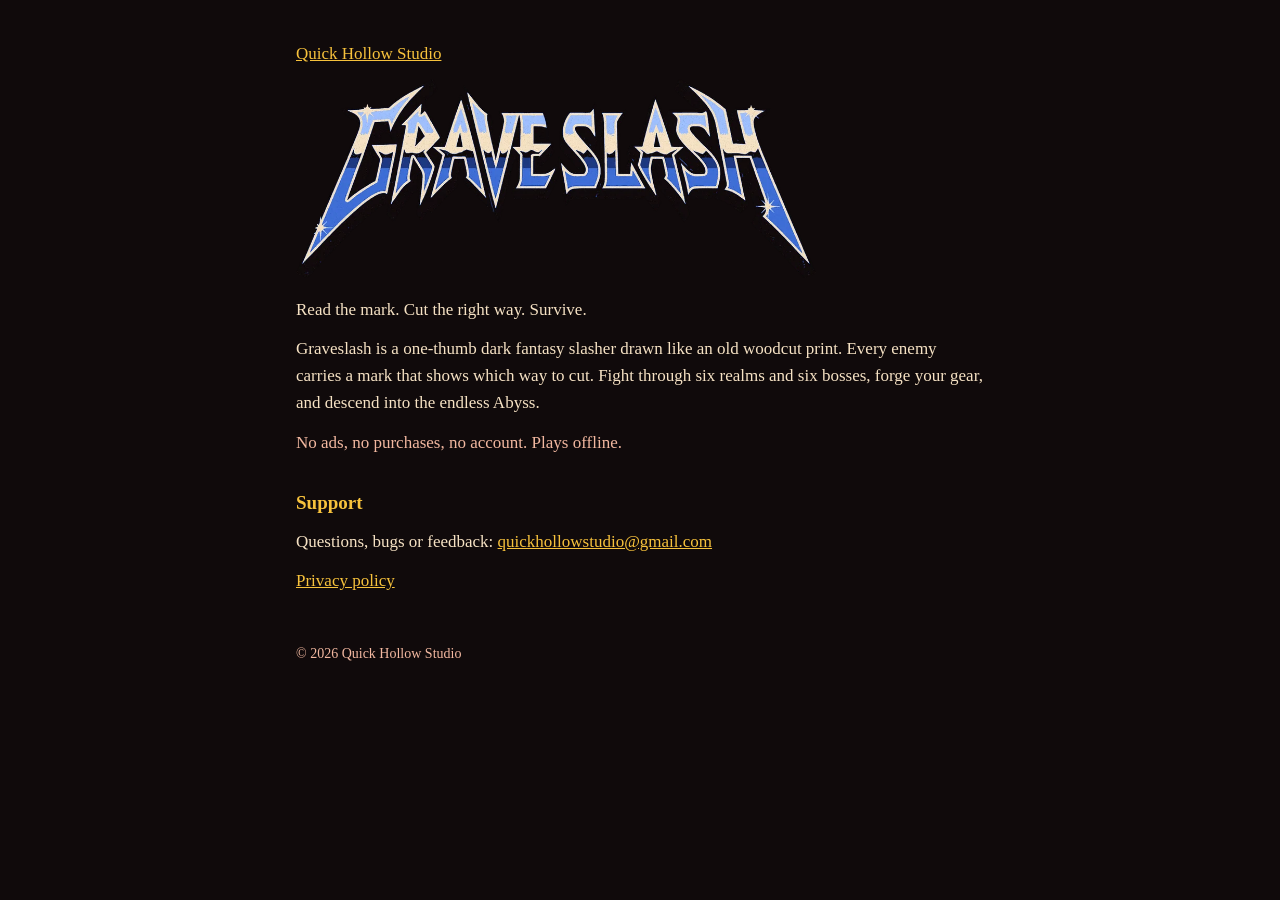
==== graveslash/index.html @ b03fae68 "Studio site with Graveslash page and privacy policy Co-Authored-By: Claude Opus 5.5 <noreply@anthrop" ====
<!doctype html>
<html lang="en">
<head>
<meta charset="utf-8">
<meta name="viewport" content="width=device-width,initial-scale=1">
<title>Graveslash</title>
<meta name="description" content="Graveslash: a one-thumb dark fantasy slasher drawn like an old woodcut print.">
<link rel="stylesheet" href="../style.css">
</head>
<body>
<p class="muted"><a href="../">Quick Hollow Studio</a></p>
<img class="logo" src="logo.png" alt="Graveslash">
<p>Read the mark. Cut the right way. Survive.</p>
<p>Graveslash is a one-thumb dark fantasy slasher drawn like an old woodcut print. Every enemy carries a mark that shows which way to cut. Fight through six realms and six bosses, forge your gear, and descend into the endless Abyss.</p>
<p class="muted">No ads, no purchases, no account. Plays offline.</p>

<h2>Support</h2>
<p>Questions, bugs or feedback: <a href="mailto:quickhollowstudio@gmail.com">quickhollowstudio@gmail.com</a></p>
<div class="links"><a href="privacy.html">Privacy policy</a></div>

<footer>© 2026 Quick Hollow Studio</footer>
</body>
</html>
---- style.css ----
:root{--black:#100a0b;--card:#1b1112;--line:#4a2d28;--peach:#f2b8a0;--cream:#f6e2c4;--red:#e8321e;--gold:#f7c23c}
*{box-sizing:border-box}
html,body{background:var(--black);color:var(--cream);margin:0}
body{font:17px/1.6 Georgia,serif;padding:40px 16px 72px;max-width:720px;margin:0 auto}
h1{font-size:34px;line-height:1.1;margin:0 0 6px;color:var(--cream)}
h2{color:var(--gold);font-size:19px;margin:32px 0 10px}
p{margin:0 0 12px}.muted{color:var(--peach)}
a{color:var(--gold)}
.game{display:flex;gap:16px;align-items:center;background:var(--card);border:2px solid var(--line);padding:14px;text-decoration:none;color:var(--cream)}
.game img{width:84px;height:84px;border-radius:18px;flex:none}
.game b{display:block;font-size:20px;color:var(--cream)}.game span{color:var(--peach);font-size:15px}
.logo{width:100%;max-width:520px;display:block;margin:0 0 18px}
.links{display:flex;flex-wrap:wrap;gap:10px 20px;margin-top:8px}
footer{margin-top:48px;color:var(--peach);font-size:14px}
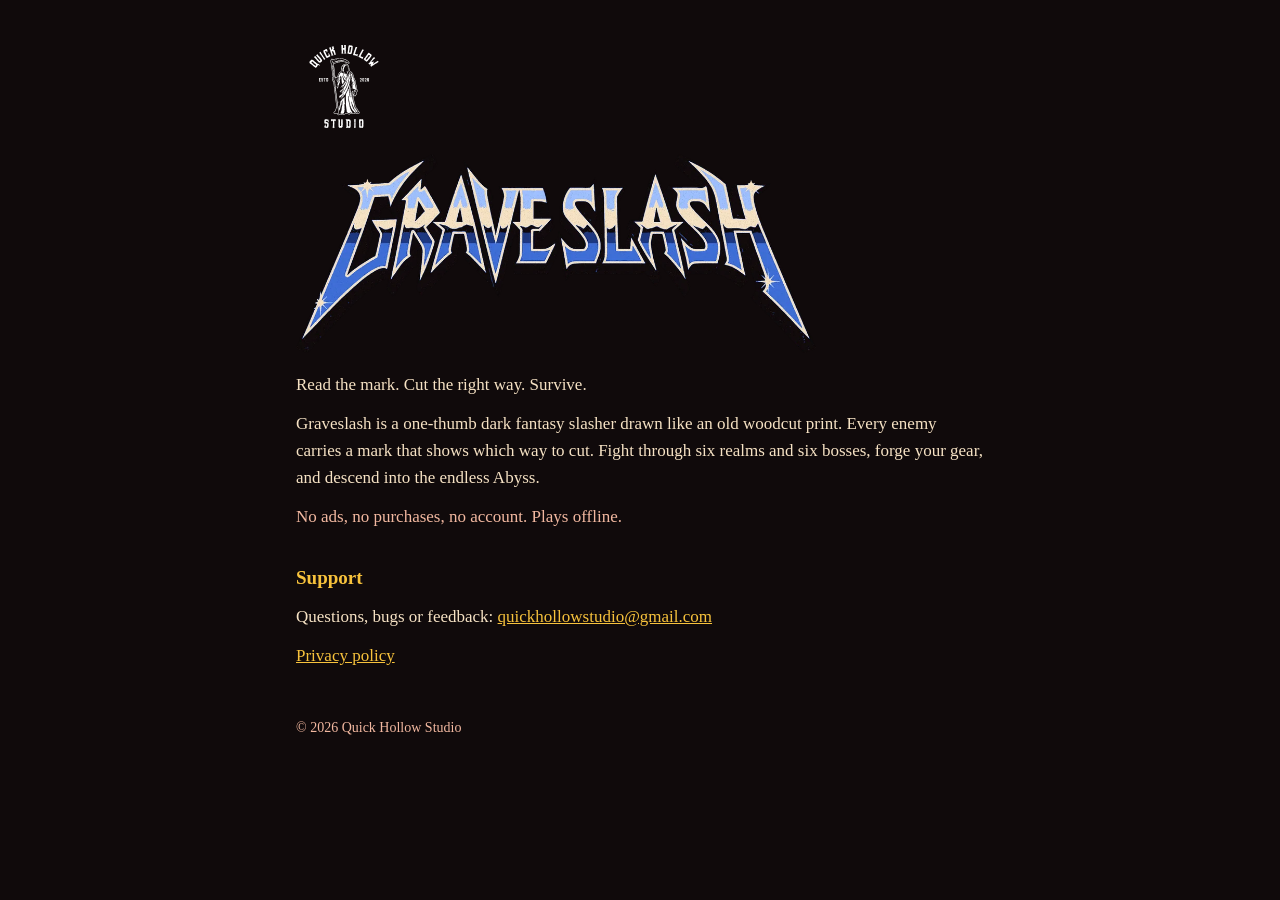
==== commit 33ae4141: "Add the Quick Hollow Studio logo to the site Co-Authored-By: Claude Opus 5.5 <noreply@anthropic.com>" ====
--- a/graveslash/index.html
+++ b/graveslash/index.html
@@ -8,7 +8,7 @@
 <link rel="stylesheet" href="../style.css">
 </head>
 <body>
-<p class="muted"><a href="../">Quick Hollow Studio</a></p>
+<a class="mark" href="../"><img src="../brand/logo-white.svg" alt="Quick Hollow Studio"></a>
 <img class="logo" src="logo.png" alt="Graveslash">
 <p>Read the mark. Cut the right way. Survive.</p>
 <p>Graveslash is a one-thumb dark fantasy slasher drawn like an old woodcut print. Every enemy carries a mark that shows which way to cut. Fight through six realms and six bosses, forge your gear, and descend into the endless Abyss.</p>
--- a/style.css
+++ b/style.css
@@ -12,3 +12,6 @@
 .logo{width:100%;max-width:520px;display:block;margin:0 0 18px}
 .links{display:flex;flex-wrap:wrap;gap:10px 20px;margin-top:8px}
 footer{margin-top:48px;color:var(--peach);font-size:14px}
+.brand{margin:0 0 4px}.brand img{display:block;width:min(340px,80%);margin:0 auto}
+.tag{text-align:center;margin-bottom:8px}
+.mark img{display:block;width:96px;margin:0 0 18px}
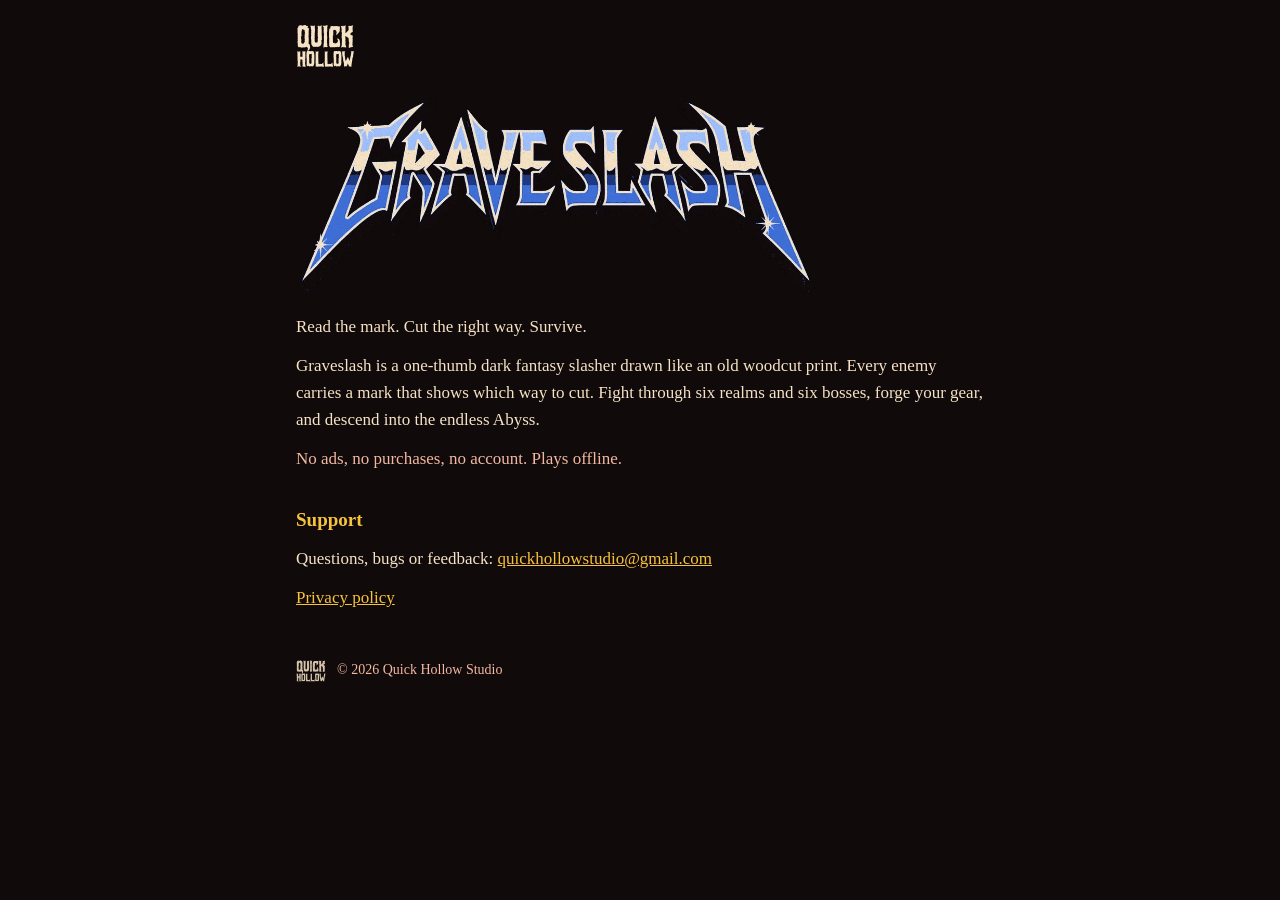
==== commit 40953653: "Simplified Quick Hollow wordmark: site header, footer, browser icon and PNG exports Co-Authored-By: " ====
--- a/graveslash/index.html
+++ b/graveslash/index.html
@@ -4,11 +4,12 @@
 <meta charset="utf-8">
 <meta name="viewport" content="width=device-width,initial-scale=1">
 <title>Graveslash</title>
+<link rel="icon" href="../brand/icon.svg">
 <meta name="description" content="Graveslash: a one-thumb dark fantasy slasher drawn like an old woodcut print.">
 <link rel="stylesheet" href="../style.css">
 </head>
 <body>
-<a class="mark" href="../"><img src="../brand/logo-white.svg" alt="Quick Hollow Studio"></a>
+<header class="top"><a href="../"><img src="../brand/wordmark-cream.svg" alt="Quick Hollow"></a></header>
 <img class="logo" src="logo.png" alt="Graveslash">
 <p>Read the mark. Cut the right way. Survive.</p>
 <p>Graveslash is a one-thumb dark fantasy slasher drawn like an old woodcut print. Every enemy carries a mark that shows which way to cut. Fight through six realms and six bosses, forge your gear, and descend into the endless Abyss.</p>
@@ -18,6 +19,6 @@
 <p>Questions, bugs or feedback: <a href="mailto:quickhollowstudio@gmail.com">quickhollowstudio@gmail.com</a></p>
 <div class="links"><a href="privacy.html">Privacy policy</a></div>
 
-<footer>© 2026 Quick Hollow Studio</footer>
+<footer><img class="foot" src="../brand/wordmark-cream.svg" alt=""> © 2026 Quick Hollow Studio</footer>
 </body>
 </html>
--- a/style.css
+++ b/style.css
@@ -14,4 +14,5 @@
 footer{margin-top:48px;color:var(--peach);font-size:14px}
 .brand{margin:0 0 4px}.brand img{display:block;width:min(340px,80%);margin:0 auto}
 .tag{text-align:center;margin-bottom:8px}
-.mark img{display:block;width:96px;margin:0 0 18px}
+.top{margin:-16px 0 28px}.top img{display:block;height:44px;width:auto}
+footer .foot{height:22px;width:auto;vertical-align:middle;margin-right:8px;opacity:.85}
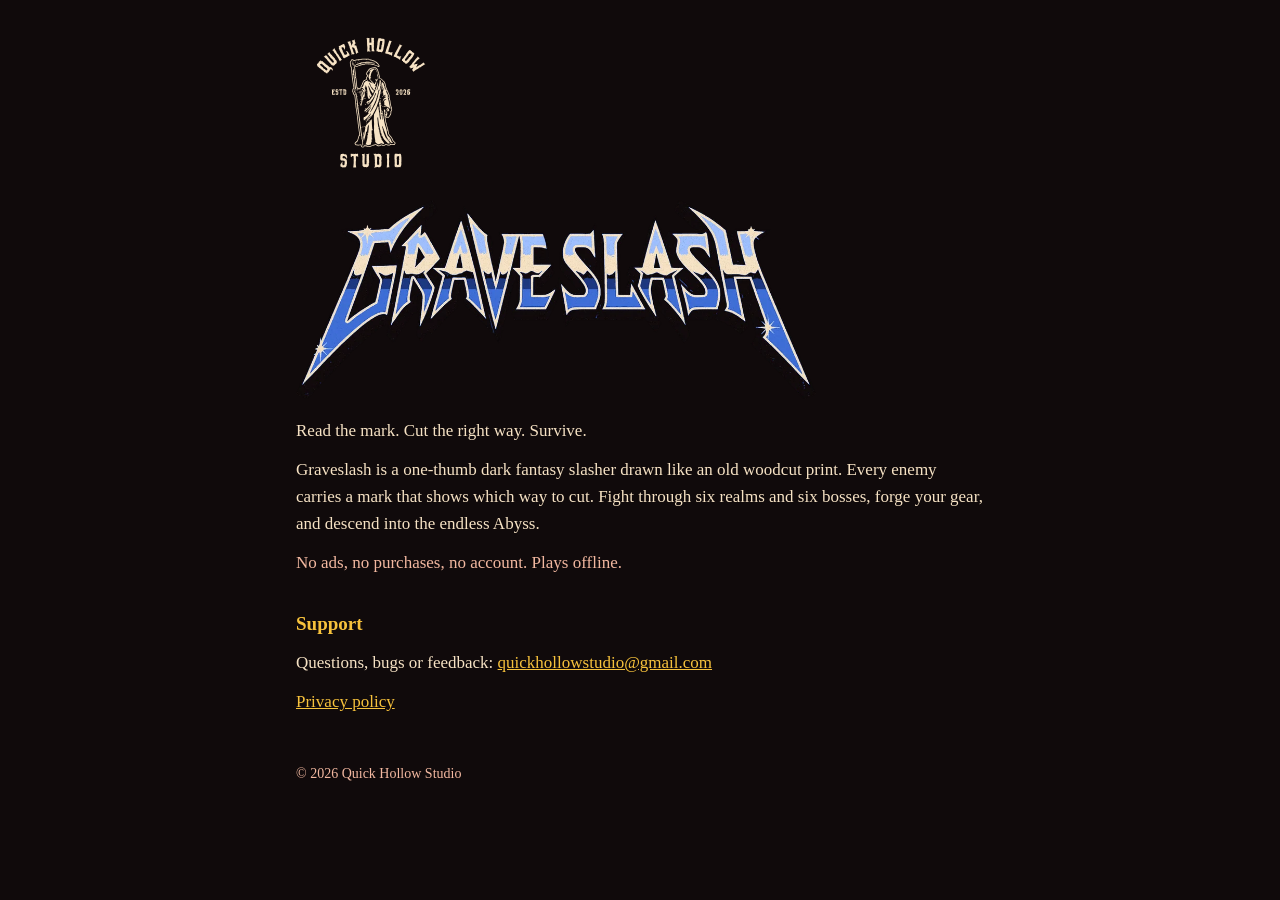
==== commit 0383a05a: "One logo per page: full cream logo on studio and game pages, wordmark only as the favicon Co-Authore" ====
--- a/graveslash/index.html
+++ b/graveslash/index.html
@@ -6,10 +6,10 @@
 <title>Graveslash</title>
 <link rel="icon" href="../brand/icon.svg">
 <meta name="description" content="Graveslash: a one-thumb dark fantasy slasher drawn like an old woodcut print.">
-<link rel="stylesheet" href="../style.css">
+<link rel="stylesheet" href="../style.css?v=3">
 </head>
 <body>
-<header class="top"><a href="../"><img src="../brand/wordmark-cream.svg" alt="Quick Hollow"></a></header>
+<a class="studio" href="../"><img src="../brand/logo-cream.svg" alt="Quick Hollow Studio"></a>
 <img class="logo" src="logo.png" alt="Graveslash">
 <p>Read the mark. Cut the right way. Survive.</p>
 <p>Graveslash is a one-thumb dark fantasy slasher drawn like an old woodcut print. Every enemy carries a mark that shows which way to cut. Fight through six realms and six bosses, forge your gear, and descend into the endless Abyss.</p>
@@ -19,6 +19,6 @@
 <p>Questions, bugs or feedback: <a href="mailto:quickhollowstudio@gmail.com">quickhollowstudio@gmail.com</a></p>
 <div class="links"><a href="privacy.html">Privacy policy</a></div>
 
-<footer><img class="foot" src="../brand/wordmark-cream.svg" alt=""> © 2026 Quick Hollow Studio</footer>
+<footer>© 2026 Quick Hollow Studio</footer>
 </body>
 </html>
--- a/style.css
+++ b/style.css
@@ -14,5 +14,4 @@
 footer{margin-top:48px;color:var(--peach);font-size:14px}
 .brand{margin:0 0 4px}.brand img{display:block;width:min(340px,80%);margin:0 auto}
 .tag{text-align:center;margin-bottom:8px}
-.top{margin:-16px 0 28px}.top img{display:block;height:44px;width:auto}
-footer .foot{height:22px;width:auto;vertical-align:middle;margin-right:8px;opacity:.85}
+.studio img{display:block;width:150px;height:auto;margin:-10px 0 20px}
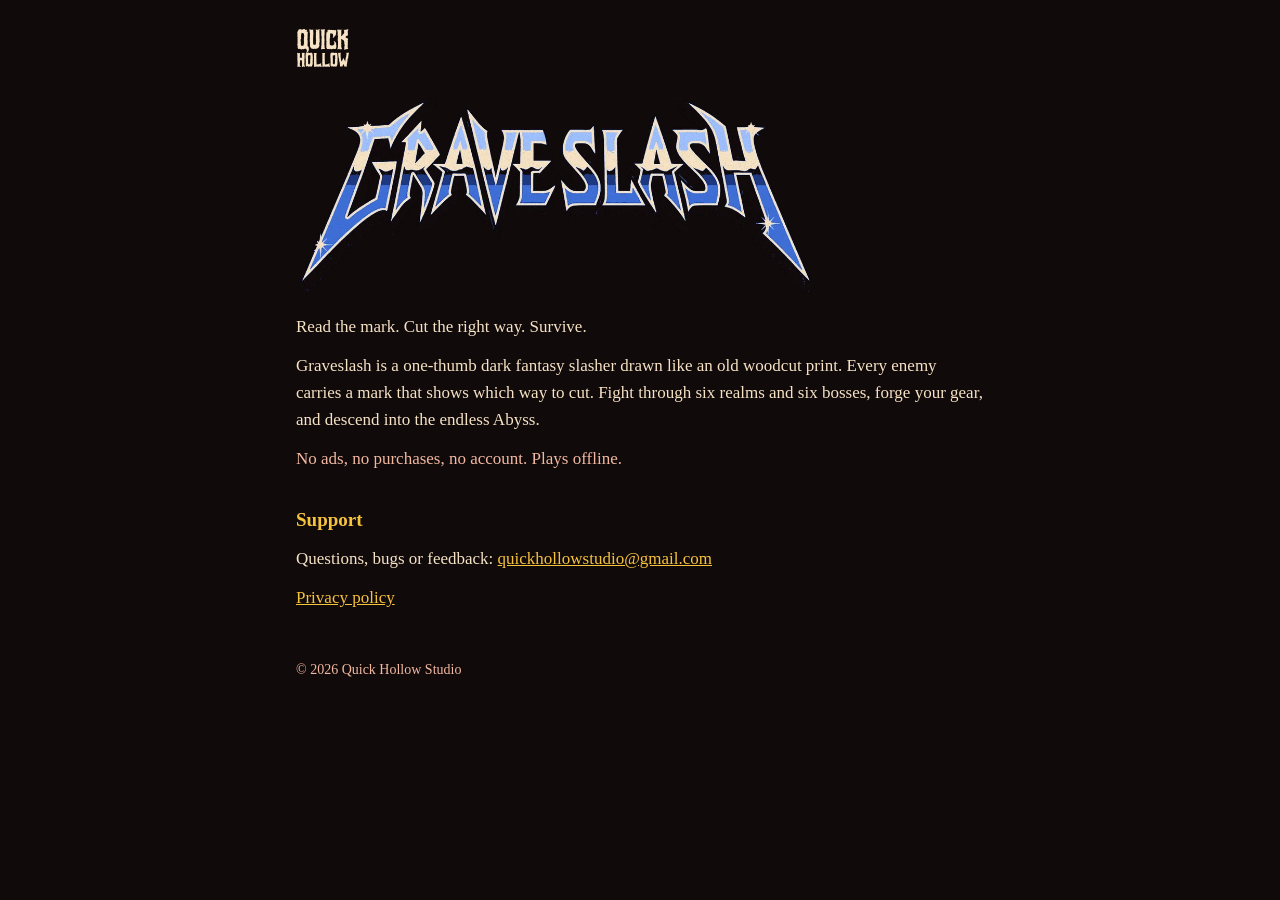
==== commit 5515efe8: "Game pages: simple wordmark as the small studio mark Co-Authored-By: Claude Opus 5.5 <noreply@anthro" ====
--- a/graveslash/index.html
+++ b/graveslash/index.html
@@ -6,10 +6,10 @@
 <title>Graveslash</title>
 <link rel="icon" href="../brand/icon.svg">
 <meta name="description" content="Graveslash: a one-thumb dark fantasy slasher drawn like an old woodcut print.">
-<link rel="stylesheet" href="../style.css?v=3">
+<link rel="stylesheet" href="../style.css?v=4">
 </head>
 <body>
-<a class="studio" href="../"><img src="../brand/logo-cream.svg" alt="Quick Hollow Studio"></a>
+<a class="studio" href="../"><img src="../brand/wordmark-cream.svg" alt="Quick Hollow Studio"></a>
 <img class="logo" src="logo.png" alt="Graveslash">
 <p>Read the mark. Cut the right way. Survive.</p>
 <p>Graveslash is a one-thumb dark fantasy slasher drawn like an old woodcut print. Every enemy carries a mark that shows which way to cut. Fight through six realms and six bosses, forge your gear, and descend into the endless Abyss.</p>
--- a/style.css
+++ b/style.css
@@ -14,4 +14,4 @@
 footer{margin-top:48px;color:var(--peach);font-size:14px}
 .brand{margin:0 0 4px}.brand img{display:block;width:min(340px,80%);margin:0 auto}
 .tag{text-align:center;margin-bottom:8px}
-.studio img{display:block;width:150px;height:auto;margin:-10px 0 20px}
+.studio img{display:block;height:40px;width:auto;margin:-12px 0 28px}
